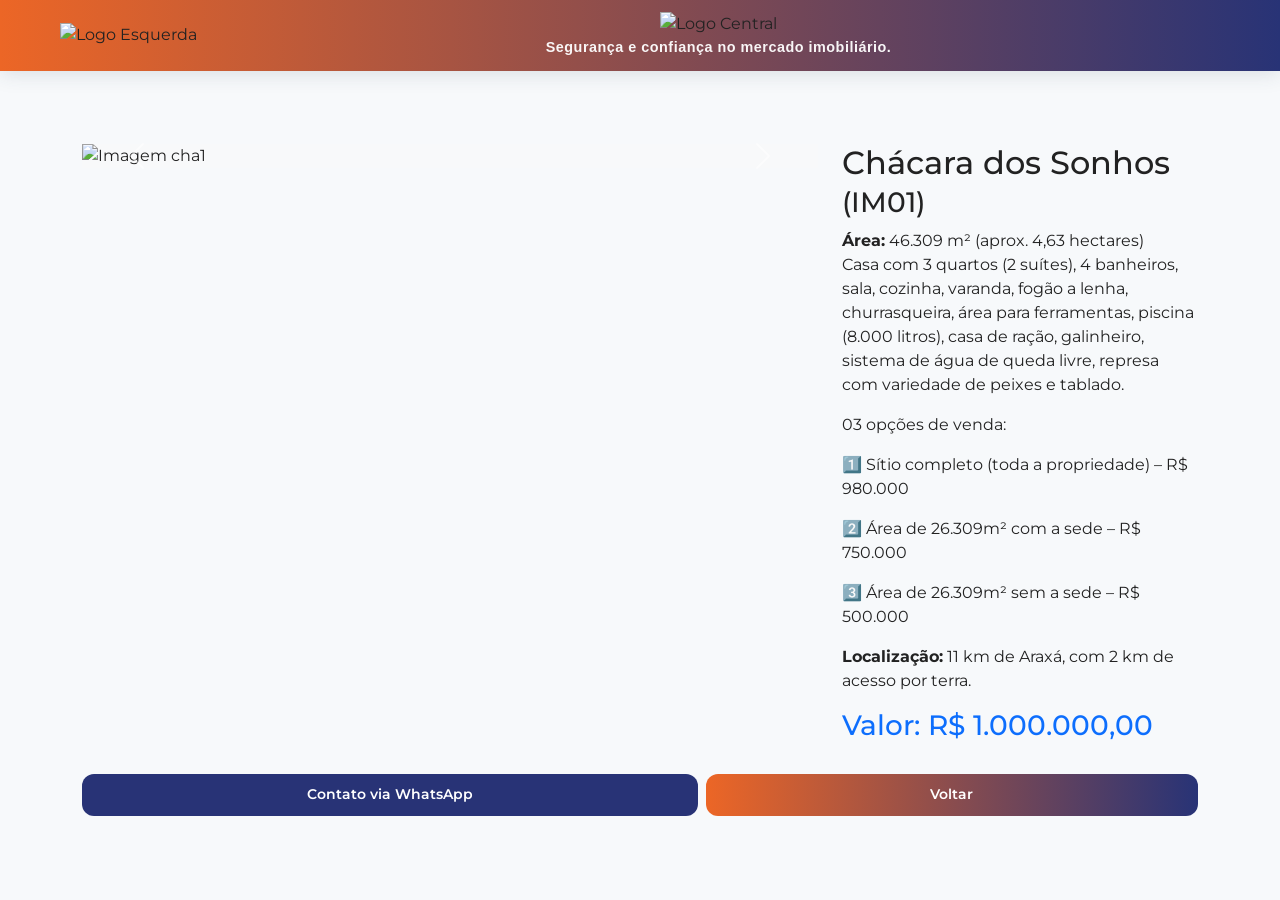
==== property1.html @ 381c322c "Add files via upload" ====
<!DOCTYPE html>
<html lang="pt-BR">
<head>
  <meta charset="UTF-8">
  <meta name="viewport" content="width=device-width, initial-scale=1">
  <title>Chácara dos Sonhos - IM01</title>
  <link href="https://fonts.googleapis.com/css2?family=Montserrat:wght@400;700&display=swap" rel="stylesheet">
  <link href="https://cdn.jsdelivr.net/npm/bootstrap@5.3.0/dist/css/bootstrap.min.css" rel="stylesheet">
  <link rel="stylesheet" href="styles.css">
</head>
<body>
    <!-- Cabeçalho Moderno -->
    <header class="site-header">
      <div class="container header-content">
        <!-- Canto Esquerdo: Imagem da logo (ou outra) -->
        <div class="header-left">
          <img src="imageslogo.png" alt="Logo Esquerda" class="header-img">
        </div>
        <!-- Centro: Imagem central com o nome da empresa e slogan abaixo -->
        <div class="header-center">
          <img src="imagescenter.png" alt="Logo Central" class="header-img">
          <p class="slogan">Segurança e confiança no mercado imobiliário.</p>
        </div>
      </div>
    </header>

    <main class="container my-4">
      <div class="row">
        <div class="col-md-8">
          <div id="propertyCarousel" class="carousel slide" data-bs-ride="carousel">
            <div class="carousel-inner">
              <div class="carousel-item active">
                <img src="cha1.jpeg" class="d-block w-100" alt="Imagem cha1">
              </div>
              <div class="carousel-item">
                <img src="cha2.jpeg" class="d-block w-100" alt="Imagem cha2">
              </div>
              <div class="carousel-item">
                <img src="cha3.jpeg" class="d-block w-100" alt="Imagem cha3">
              </div>
              <div class="carousel-item">
                <img src="cha4.jpeg" class="d-block w-100" alt="Imagem cha4">
              </div>
              <div class="carousel-item">
                <img src="cha5.jpeg" class="d-block w-100" alt="Imagem cha5">
              </div>
              <div class="carousel-item">
                <img src="cha6.jpeg" class="d-block w-100" alt="Imagem cha6">
              </div>
              <div class="carousel-item">
                <img src="cha7.jpeg" class="d-block w-100" alt="Imagem cha7">
              </div>
              <div class="carousel-item">
                <img src="cha8.jpeg" class="d-block w-100" alt="Imagem cha8">
              </div>
              <div class="carousel-item">
                <img src="cha9.jpeg" class="d-block w-100" alt="Imagem cha9">
              </div>
              <div class="carousel-item">
                <img src="cha10.jpeg" class="d-block w-100" alt="Imagem cha10">
              </div>
              <div class="carousel-item">
                <img src="cha11.jpeg" class="d-block w-100" alt="Imagem cha11">
              </div>
              <div class="carousel-item">
                <img src="cha12.jpeg" class="d-block w-100" alt="Imagem cha12">
              </div>
              <div class="carousel-item">
                <img src="cha13.jpeg" class="d-block w-100" alt="Imagem cha13">
              </div>
              <div class="carousel-item">
                <img src="cha14.jpeg" class="d-block w-100" alt="Imagem cha14">
              </div>
              <div class="carousel-item">
                <img src="cha15.jpeg" class="d-block w-100" alt="Imagem cha15">
              </div>
              <div class="carousel-item">
                <img src="cha16.jpeg" class="d-block w-100" alt="Imagem cha16">
              </div>
              <div class="carousel-item">
                <img src="cha17.jpeg" class="d-block w-100" alt="Imagem cha17">
              </div>
              <div class="carousel-item">
                <img src="cha18.jpeg" class="d-block w-100" alt="Imagem cha18">
              </div>
              <div class="carousel-item">
                <img src="cha19.jpeg" class="d-block w-100" alt="Imagem cha19">
              </div>
              <div class="carousel-item">
                <img src="cha20.jpeg" class="d-block w-100" alt="Imagem cha20">
              </div>
              <div class="carousel-item">
                <img src="cha21.jpeg" class="d-block w-100" alt="Imagem cha21">
              </div>
              <div class="carousel-item">
                <img src="cha22.jpeg" class="d-block w-100" alt="Imagem cha22">
              </div>
              <div class="carousel-item">
                <img src="cha23.jpeg" class="d-block w-100" alt="Imagem cha23">
              </div>
              <div class="carousel-item">
                <img src="cha24.jpeg" class="d-block w-100" alt="Imagem cha24">
              </div>
              <div class="carousel-item">
                <img src="cha25.jpeg" class="d-block w-100" alt="Imagem cha25">
              </div>
              <div class="carousel-item">
                <img src="cha26.jpeg" class="d-block w-100" alt="Imagem cha26">
              </div>
              <div class="carousel-item">
                <img src="cha27.jpeg" class="d-block w-100" alt="Imagem cha27">
              </div>
              <div class="carousel-item">
                <img src="cha28.jpeg" class="d-block w-100" alt="Imagem cha28">
              </div>
              <div class="carousel-item">
                <img src="cha29.jpeg" class="d-block w-100" alt="Imagem cha29">
              </div>
              <div class="carousel-item">
                <img src="cha30.jpeg" class="d-block w-100" alt="Imagem cha30">
              </div>
              <div class="carousel-item">
                <img src="cha31.jpeg" class="d-block w-100" alt="Imagem cha31">
              </div>
              <div class="carousel-item">
                <img src="cha32.jpeg" class="d-block w-100" alt="Imagem cha32">
              </div>
            </div>
            <button class="carousel-control-prev" type="button" data-bs-target="#propertyCarousel" data-bs-slide="prev">
              <span class="carousel-control-prev-icon" aria-hidden="true"></span>
              <span class="visually-hidden">Anterior</span>
            </button>
            <button class="carousel-control-next" type="button" data-bs-target="#propertyCarousel" data-bs-slide="next">
              <span class="carousel-control-next-icon" aria-hidden="true"></span>
              <span class="visually-hidden">Próximo</span>
            </button>
          </div>
        </div>
        
        
      
      <div class="col-md-4">
        <h2>Chácara dos Sonhos <small>(IM01)</small></h2>
        <p>
          <strong>Área:</strong> 46.309 m² (aprox. 4,63 hectares) <br>
          Casa com 3 quartos (2 suítes), 4 banheiros, sala, cozinha, varanda, fogão a lenha, churrasqueira, área para ferramentas, piscina (8.000 litros), casa de ração, galinheiro, sistema de água de queda livre, represa com variedade de peixes e tablado. <br>
          
          </p>
          <p>03 opções de venda:</p>
          <p> 1️⃣ Sítio completo (toda a propriedade) – R$ 980.000</p>
          <p> 2️⃣ Área de 26.309m² com a sede – R$ 750.000</p>
          <p> 3️⃣ Área de 26.309m² sem a sede – R$ 500.000</p>
          
          <strong>Localização:</strong> 11 km de Araxá, com 2 km de acesso por terra.
        </p>
        <h3 class="text-primary">Valor: R$ 1.000.000,00</h3>
      </div>
        
      <!-- Botões alinhados -->
<div class="d-flex gap-2 mt-4">
    <a href="https://wa.me/5534984043807?text=Tenho%20interesse%20na%20Chácara%20dos%20Sonhos%20-%20IM01" target="_blank" class="btn btn-success flex-fill">
      Contato via WhatsApp
    </a>
    <button onclick="window.history.back()" class="btn btn-primary flex-fill">
      Voltar
    </button>
  </div>
</div>
  </main>

  <script src="https://cdn.jsdelivr.net/npm/bootstrap@5.3.0/dist/js/bootstrap.bundle.min.js"></script>
  <script src="script.js"></script>
</body>
</html>
---- styles.css ----
/* Importação da fonte Hilmar */
@font-face {
  font-family: 'Hilmar';
  src: url('fonts/Hilmar-Regular.woff2') format('woff2'),
       url('fonts/Hilmar-Regular.woff') format('woff');
  font-weight: normal;
  font-style: normal;
}

/* Variáveis de cores e fontes */
:root {
  --primary-color: #ec6626;      /* Laranja */
  --secondary-color: #283376;    /* Azul */
  --background-color: #f7f9fb;   /* Cinza claro moderno */
  --card-bg: #fff;
  --text-color: #222;
  --font-primary: 'Hilmar', sans-serif;
  --font-secondary: 'Montserrat', Arial, sans-serif;
  --radius-lg: 18px;
  --radius-md: 12px;
  --radius-sm: 6px;
  --shadow-card: 0 4px 24px rgba(44, 62, 80, 0.08);
  --shadow-hover: 0 8px 32px rgba(44, 62, 80, 0.15);
}

/* Reset e corpo */
body {
  font-family: var(--font-secondary);
  background-color: var(--background-color);
  color: var(--text-color);
  margin: 0;
  padding: 0;
  padding-top: 120px; /* Espaço para o header fixo */
}

/* Cabeçalho Moderno e Fixo */
.site-header {
  position: fixed;
  top: 0;
  left: 0;
  right: 0;
  z-index: 1000;
  background: linear-gradient(90deg, var(--primary-color) 0%, var(--secondary-color) 100%);
  padding: 12px 0;
  box-shadow: 0 2px 20px rgba(44,62,80,0.15);
  backdrop-filter: blur(10px);
  transition: all 0.3s ease;
}

.site-header.scrolled {
  padding: 8px 0;
  box-shadow: 0 4px 30px rgba(44,62,80,0.2);
}

.header-content {
  max-width: 1200px;
  margin: 0 auto;
  display: flex;
  align-items: center;
  justify-content: space-between;
  gap: 20px;
  padding: 0 20px;
}

.header-left {
  display: flex;
  align-items: center;
  justify-content: flex-start;
}

.header-left .header-img {
  max-height: 100px;
  width: auto;
  transition: all 0.3s ease;
}

.site-header.scrolled .header-left .header-img {
  max-height: 40px;
}

.header-center {
  flex: 1;
  display: flex;
  flex-direction: column;
  align-items: center;
  justify-content: center;
  text-align: center;
}

.header-center .header-img {
  max-height: 100px;
  width: auto;
  margin-bottom: 1px;
  transition: all 0.3s ease;
}

.site-header.scrolled .header-center .header-img {
  max-height: 45px;
  margin-bottom: 2px;
}

.header-center .slogan {
  margin: 0;
  font-size: 0.9rem;
  color: rgba(255, 255, 255, 0.95);
  font-family: var(--font-primary);
  font-weight: 600;
  letter-spacing: 0.5px;
  text-align: center;
  transition: all 0.3s ease;
}

.site-header.scrolled .header-center .slogan {
  font-size: 0.8rem;
}

/* Menu integrado no header */
.header-nav {
  display: flex;
  align-items: center;
  gap: 8px;
}

.header-nav .nav-link {
  font-weight: 600;
  color: rgba(255, 255, 255, 0.9) !important;
  border-radius: var(--radius-sm);
  padding: 8px 16px !important;
  transition: all 0.3s ease;
  font-size: 0.9rem;
  text-decoration: none;
  border: 1px solid transparent;
}

.header-nav .nav-link:hover, 
.header-nav .nav-link.active,
.mobile-menu .nav-link:hover,
.mobile-menu .nav-link.active {
  background: rgba(255, 255, 255, 0.2);
  color: #fff !important;
  border-color: rgba(255, 255, 255, 0.3);
  backdrop-filter: blur(10px);
}

/* Menu mobile */
.mobile-menu-toggle {
  display: none;
  background: rgba(255, 255, 255, 0.2);
  border: 1px solid rgba(255, 255, 255, 0.3);
  color: white;
  border-radius: var(--radius-sm);
  padding: 8px 12px;
  cursor: pointer;
  transition: all 0.3s ease;
}

.mobile-menu-toggle:hover {
  background: rgba(255, 255, 255, 0.3);
}

.mobile-menu {
  display: none;
  position: absolute;
  top: 100%;
  left: 0;
  right: 0;
  background: linear-gradient(90deg, var(--primary-color) 0%, var(--secondary-color) 100%);
  box-shadow: 0 4px 20px rgba(44,62,80,0.2);
  padding: 15px 20px;
}

.mobile-menu.show {
  display: block;
}

.mobile-menu .nav-link {
  display: block;
  padding: 12px 0 !important;
  border-bottom: 1px solid rgba(255, 255, 255, 0.1);
  margin-bottom: 5px;
  font-weight: 600;
  color: rgba(255, 255, 255, 0.9) !important;
  border-radius: var(--radius-sm);
  text-decoration: none;
  border: 1px solid transparent;
  font-size: 0.9rem;
  transition: all 0.3s ease;
}

.mobile-menu .nav-link:last-child {
  border-bottom: none;
  margin-bottom: 0;
}

/* Container principal */
.main-container {
  padding: 30px 0;
}

/* Grid responsivo com 3 colunas */
.row.g-4 {
  gap: 1.5rem;
}

.property-card {
  margin-bottom: 0;
}

/* Cards de imóveis */
.property-card .card {
  background: var(--card-bg);
  box-shadow: var(--shadow-card);
  border-radius: var(--radius-lg);
  border: none;
  transition: transform 0.3s ease, box-shadow 0.3s ease;
  overflow: hidden;
  height: 100%;
  display: flex;
  flex-direction: column;
  justify-content: space-between;
}

.property-card .card:hover {
  transform: translateY(-8px);
  box-shadow: var(--shadow-hover);
}

.property-card .card-img-top {
  height: 220px;
  object-fit: cover;
  width: 100%;
}

.property-card .card-body {
  flex-grow: 1;
  display: flex;
  flex-direction: column;
  justify-content: space-between;
  padding: 20px;
}

.card-text-content {
  margin-bottom: 15px;
}

.card-title {
  font-family: var(--font-primary);
  font-weight: 700;
  color: var(--secondary-color);
  font-size: 1.2rem;
  margin-bottom: 15px;
}

.card-text {
  font-size: 0.95rem;
  color: #555;
  line-height: 1.5;
  margin-bottom: 10px;
}

.price {
  color: var(--primary-color);
  font-weight: 700;
  font-size: 1.1rem;
  margin-bottom: 0;
}

/* Botões modernos */
.btn-primary {
  background: linear-gradient(90deg, var(--primary-color) 0%, var(--secondary-color) 100%);
  border: none;
  border-radius: var(--radius-md);
  font-weight: 600;
  transition: all 0.3s ease;
  color: #fff;
  padding: 10px 15px;
  font-size: 0.9rem;
}

.btn-primary:hover {
  background: linear-gradient(90deg, #d0551f 0%, #222b5e 100%);
  color: #fff;
  transform: translateY(-2px);
}

.btn-success {
  background: var(--secondary-color);
  border: none;
  border-radius: var(--radius-md);
  font-weight: 600;
  color: #fff;
  transition: all 0.3s ease;
  padding: 10px 15px;
  font-size: 0.9rem;
}

.btn-success:hover {
  background: #222b5e;
  color: #fff;
  transform: translateY(-2px);
}

/* Imagens gerais */
img {
  max-width: 100%;
  height: auto;
  object-fit: cover;
}

/* Carrossel */
.carousel-inner img {
  max-height: 500px;
  width: auto;
  margin: 0 auto;
  object-fit: contain;
  background-color: #f8f9fa;
}

@media (max-width: 768px) {
  .carousel-inner img {
    max-height: 250px;
    height: 250px;
  }
}

/* Animação suave para scroll */
html {
  scroll-behavior: smooth;
}

/* Responsividade */
@media (max-width: 1199.98px) {
  .col-xl-4 {
    flex: 0 0 auto;
    width: 33.333333%;
  }
}

@media (max-width: 991.98px) {
  .header-nav {
    display: none;
  }
  .mobile-menu-toggle {
    display: block;
  }
  .header-content {
    gap: 15px;
    padding: 0 15px;
  }
  .header-center .header-img {
    max-height: 100px;
  }
  .header-center .slogan {
    font-size: 0.8rem;
  }
  body {
    padding-top: 100px;
  }
  .col-lg-4 {
    flex: 0 0 auto;
    width: 33.333333%;
  }
}

@media (max-width: 767.98px) {
  .header-content {
    gap: 10px;
  }
  .header-left .header-img {
    max-height: 40px;
  }
  .header-center .header-img {
    max-height: 45px;
  }
  .header-center .slogan {
    font-size: 0.75rem;
  }
  body {
    padding-top: 90px;
  }
  .card-img-top {
    height: 180px;
  }
  .col-md-6 {
    flex: 0 0 auto;
    width: 50%;
  }
}

@media (max-width: 575.98px) {
  .header-center .slogan {
    display: none;
  }
  body {
    padding-top: 70px;
  }
  .card-img-top {
    height: 200px;
  }
  .col-sm-12 {
    flex: 0 0 auto;
    width: 100%;
  }
  .main-container {
    padding: 20px 0;
  }
  .row.g-4 {
    gap: 1rem;
  }
}

/* Desktop: força 3 colunas */
@media (min-width: 992px) {
  .property-card {
    flex: 0 0 calc(33.333333% - 1rem);
    max-width: calc(33.333333% - 1rem);
  }
}

/* Tablet: 2 colunas */
@media (min-width: 768px) and (max-width: 991.98px) {
  .property-card {
    flex: 0 0 50%;
    max-width: 50%;
  }
}
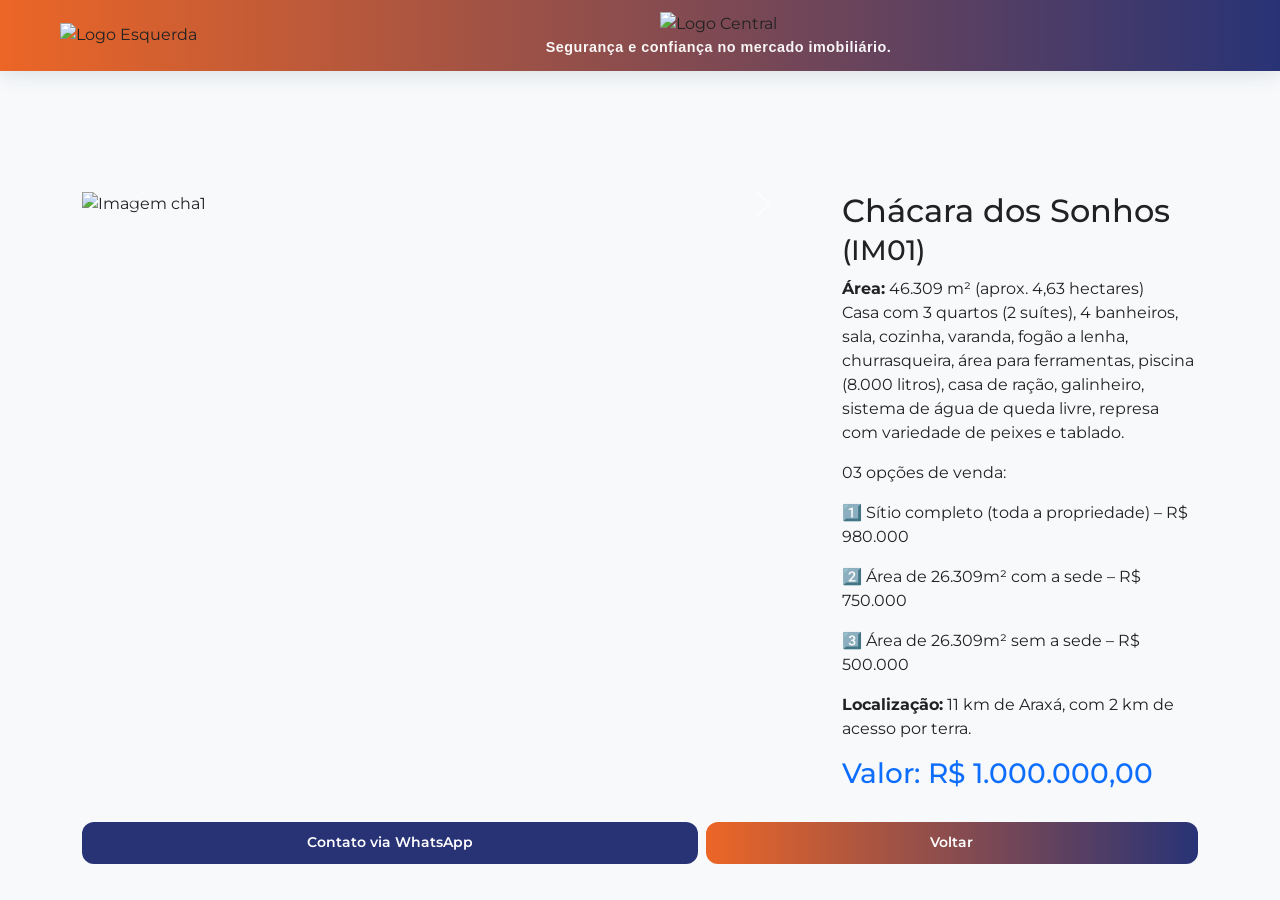
==== commit c41fcb54: "Add files via upload" ====
--- a/property1.html
+++ b/property1.html
@@ -24,7 +24,7 @@
       </div>
     </header>
 
-    <main class="container my-4">
+    <main class="container pt-5 my-4">
       <div class="row">
         <div class="col-md-8">
           <div id="propertyCarousel" class="carousel slide" data-bs-ride="carousel">
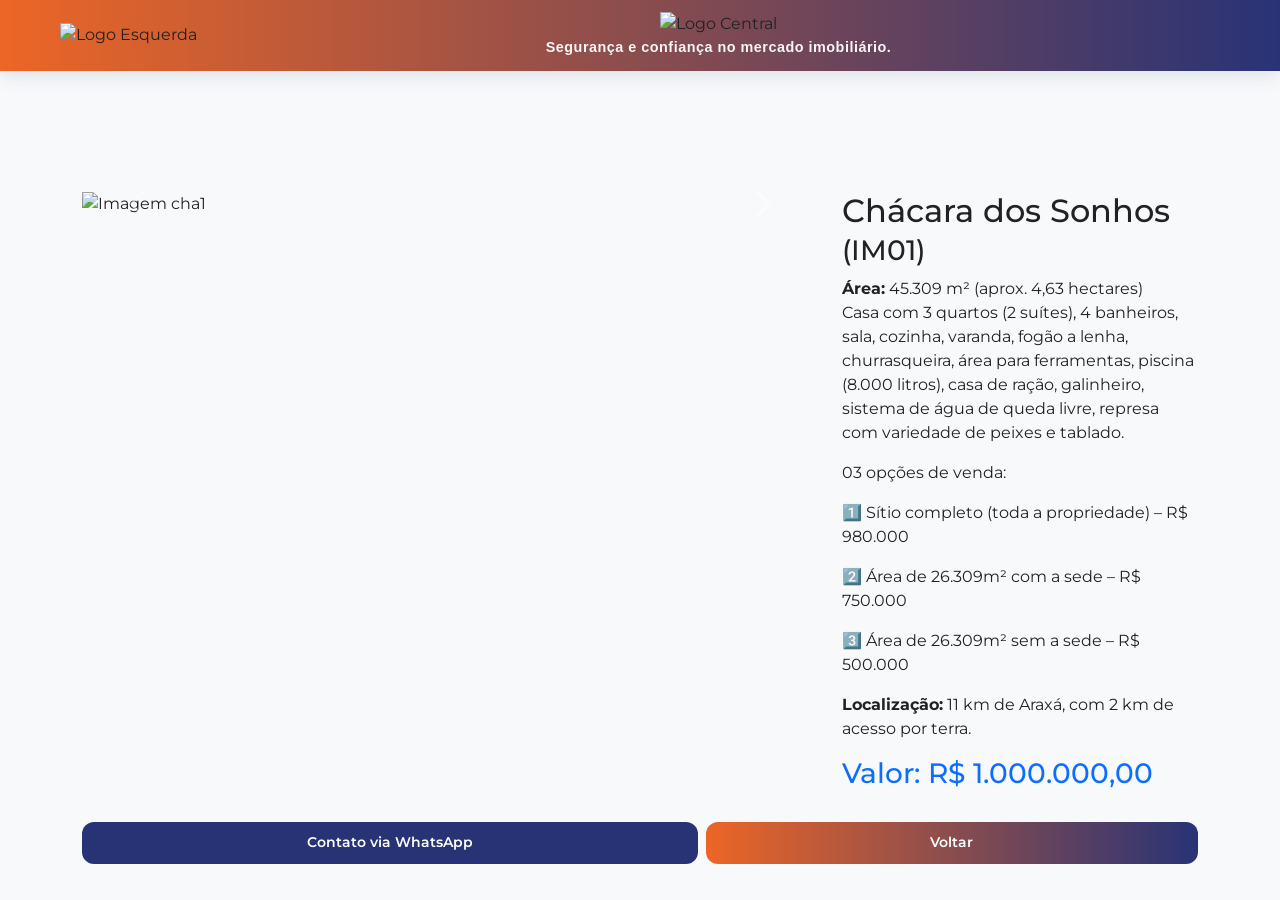
==== commit 76bdce0b: "Fix property area in property1.html Updated property area from 46.309 m² to 45.309 m²." ====
--- a/property1.html
+++ b/property1.html
@@ -142,7 +142,7 @@
       <div class="col-md-4">
         <h2>Chácara dos Sonhos <small>(IM01)</small></h2>
         <p>
-          <strong>Área:</strong> 46.309 m² (aprox. 4,63 hectares) <br>
+          <strong>Área:</strong> 45.309 m² (aprox. 4,63 hectares) <br>
           Casa com 3 quartos (2 suítes), 4 banheiros, sala, cozinha, varanda, fogão a lenha, churrasqueira, área para ferramentas, piscina (8.000 litros), casa de ração, galinheiro, sistema de água de queda livre, represa com variedade de peixes e tablado. <br>
           
           </p>
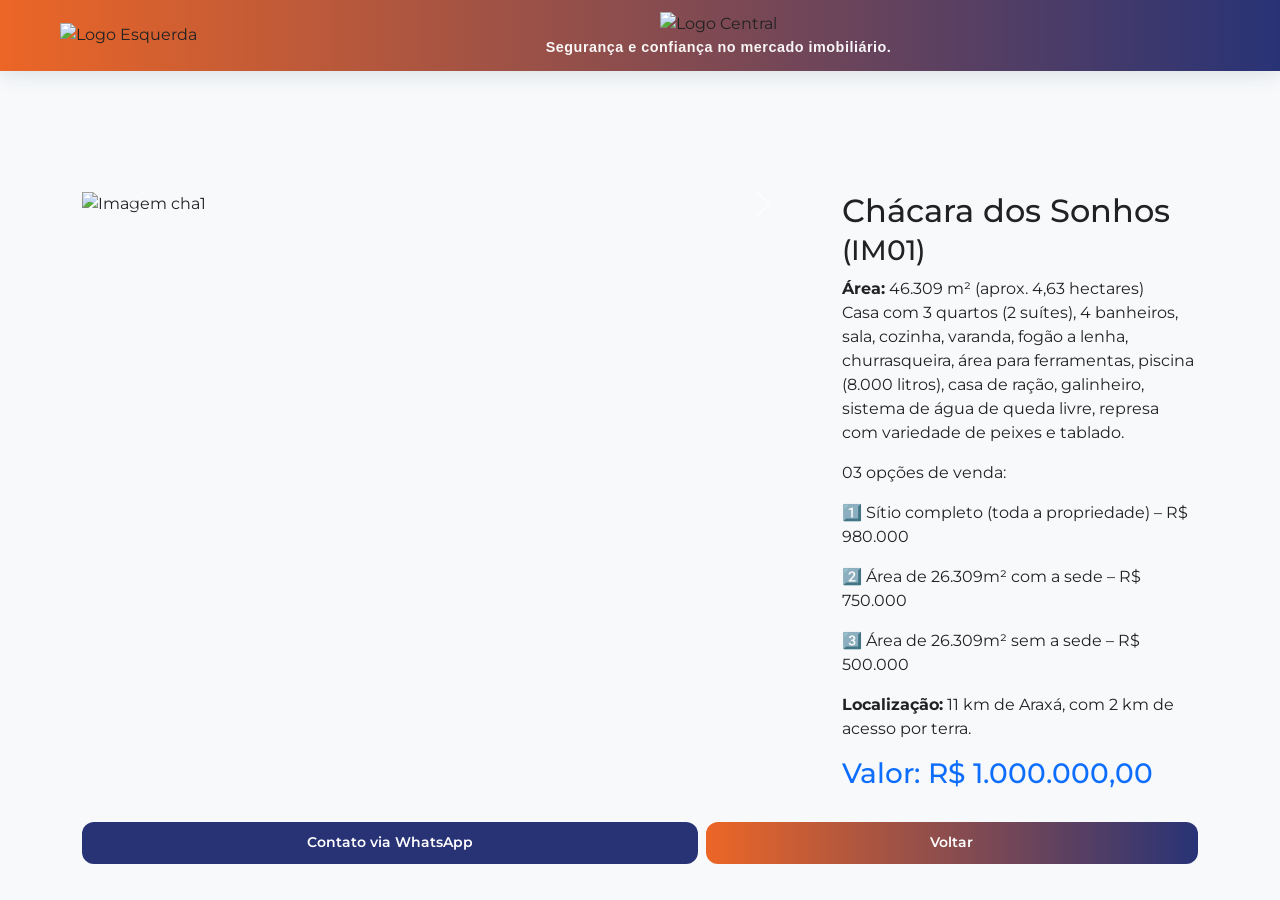
==== commit 70fd2b73: "Update property1.html" ====
--- a/property1.html
+++ b/property1.html
@@ -142,7 +142,7 @@
       <div class="col-md-4">
         <h2>Chácara dos Sonhos <small>(IM01)</small></h2>
         <p>
-          <strong>Área:</strong> 45.309 m² (aprox. 4,63 hectares) <br>
+          <strong>Área:</strong> 46.309 m² (aprox. 4,63 hectares) <br>
           Casa com 3 quartos (2 suítes), 4 banheiros, sala, cozinha, varanda, fogão a lenha, churrasqueira, área para ferramentas, piscina (8.000 litros), casa de ração, galinheiro, sistema de água de queda livre, represa com variedade de peixes e tablado. <br>
           
           </p>
